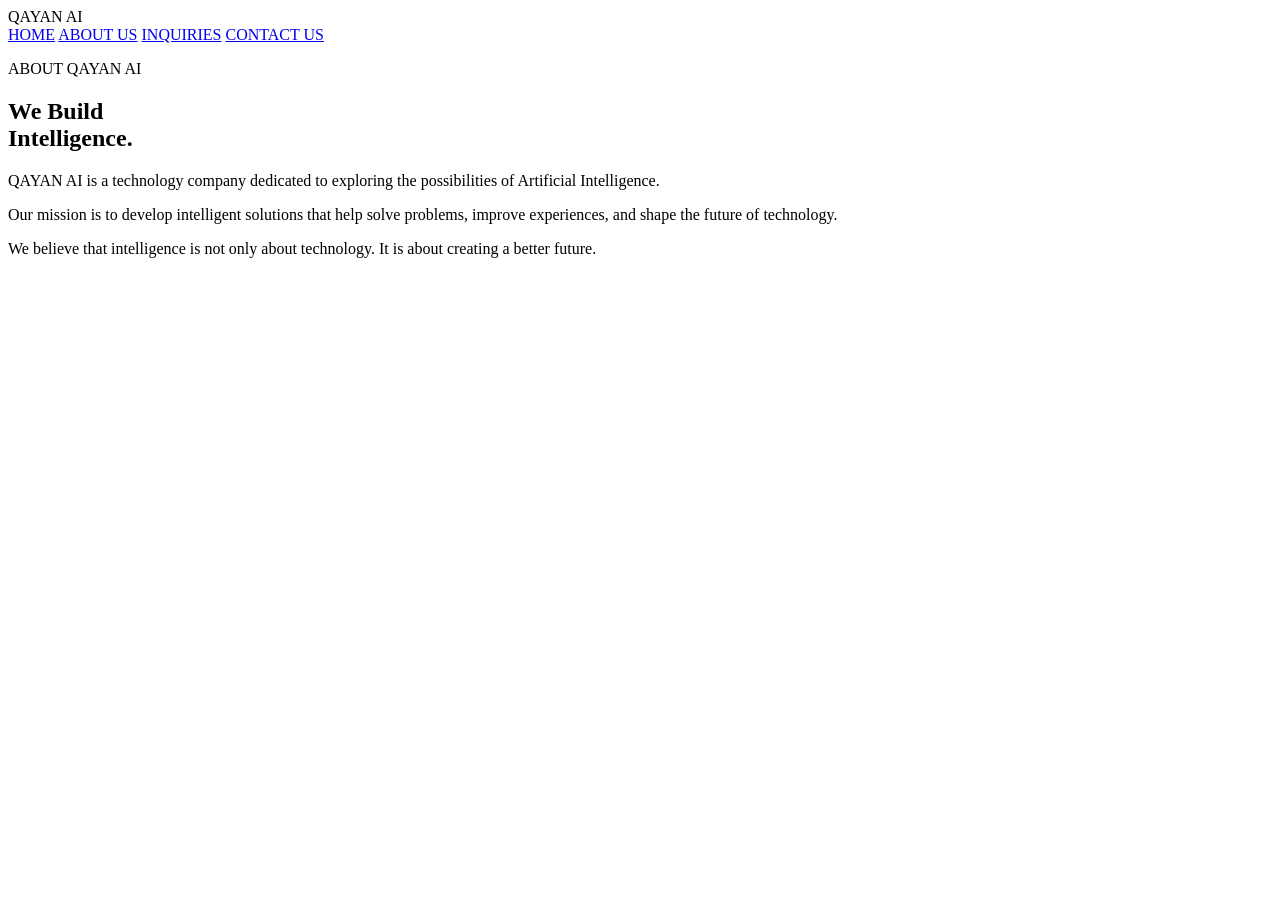
==== about.html @ 12998dd4 "Create about.html" ====
<!DOCTYPE html>
<html lang="en">
<head>
    <meta charset="UTF-8">
    <meta name="viewport" content="width=device-width, initial-scale=1.0">
    <title>QAYAN AI | About Us</title>
    <link rel="stylesheet" href="style.css">
</head>

<body>

    <nav class="navbar">

        <div class="logo">QAYAN AI</div>

        <div class="nav-links">
            <a href="home.html">HOME</a>
            <a href="about.html">ABOUT US</a>
            <a href="inquiries.html">INQUIRIES</a>
            <a href="contact.html">CONTACT US</a>
        </div>

    </nav>


    <section class="page-content">

        <p class="small-title">ABOUT QAYAN AI</p>

        <h1>
            We Build<br>
            <span>Intelligence.</span>
        </h1>

        <p class="page-text">
            QAYAN AI is a technology company dedicated to
            exploring the possibilities of Artificial Intelligence.
        </p>

        <p class="page-text">
            Our mission is to develop intelligent solutions
            that help solve problems, improve experiences,
            and shape the future of technology.
        </p>

        <p class="page-text">
            We believe that intelligence is not only about
            technology. It is about creating a better future.
        </p>

    </section>

</body>
</html>
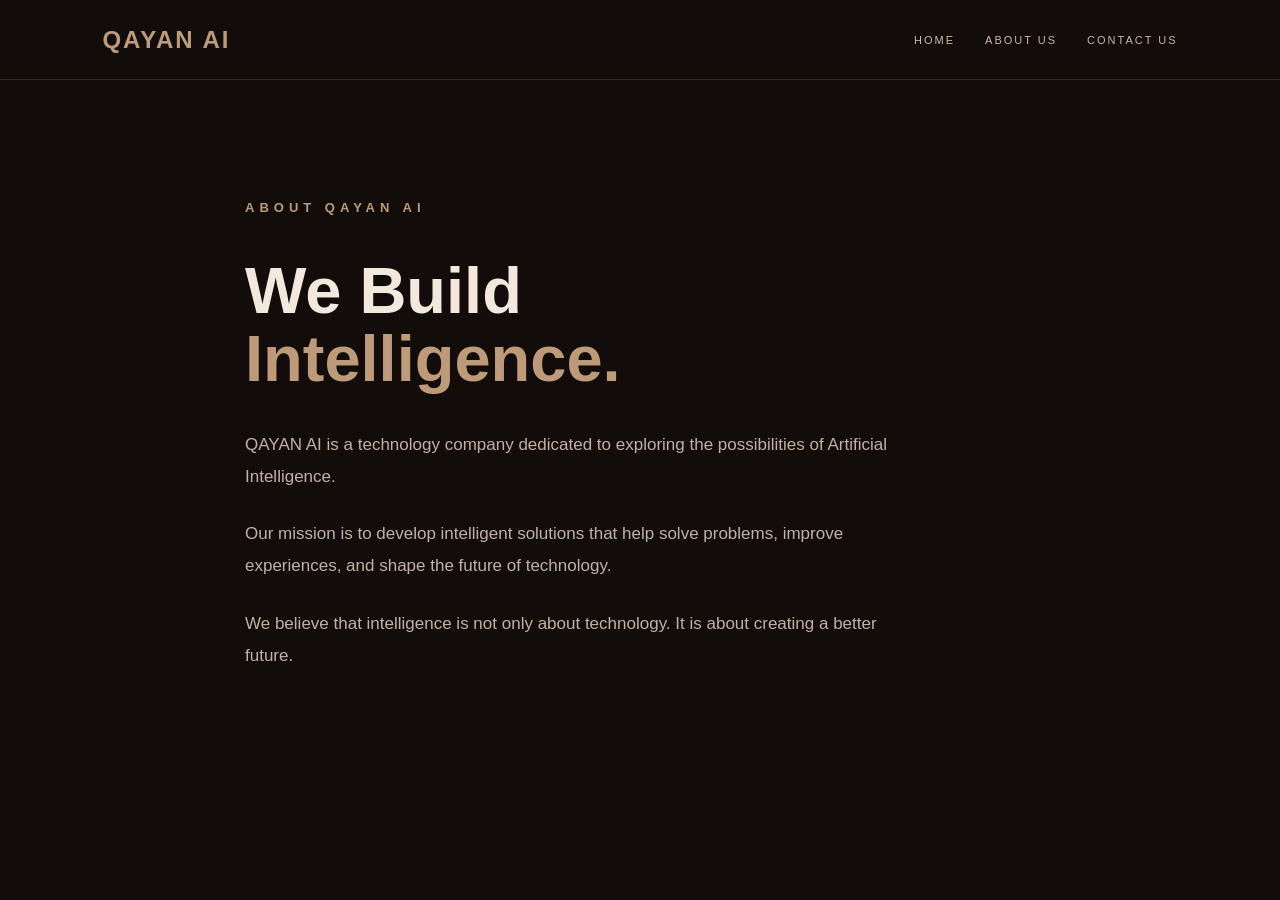
==== commit f6f53382: "Update about.html" ====
--- a/about.html
+++ b/about.html
@@ -16,7 +16,7 @@
         <div class="nav-links">
             <a href="home.html">HOME</a>
             <a href="about.html">ABOUT US</a>
-            <a href="inquiries.html">INQUIRIES</a>
+            
             <a href="contact.html">CONTACT US</a>
         </div>
 
@@ -51,4 +51,4 @@
     </section>
 
 </body>
-</html>+</html>
--- a/style.css
+++ b/style.css
@@ -0,0 +1,235 @@
+* {
+    margin: 0;
+    padding: 0;
+    box-sizing: border-box;
+}
+
+body {
+    background: #120d0b;
+    color: #f2e8dc;
+    font-family: Arial, sans-serif;
+}
+
+
+/* ================= COVER ================= */
+
+.cover-page {
+    min-height: 100vh;
+    display: flex;
+    justify-content: center;
+    align-items: center;
+    background: #120d0b;
+}
+
+.cover-box {
+    width: 545px;
+    min-height: 915px;
+    padding: 240px 55px 60px;
+    background: linear-gradient(
+        135deg,
+        #17100d,
+        #3b2418
+    );
+}
+
+.small-title {
+    color: #bd9b78;
+    font-size: 13px;
+    letter-spacing: 5px;
+    font-weight: bold;
+    margin-bottom: 42px;
+}
+
+.cover-box h1 {
+    font-size: 62px;
+    line-height: 1.08;
+    letter-spacing: 1px;
+    color: #f5eee5;
+}
+
+.description {
+    color: #c4ad98;
+    font-size: 17px;
+    line-height: 1.5;
+    margin-top: 38px;
+}
+
+.main-button {
+    display: inline-block;
+    margin-top: 48px;
+    padding: 22px 35px;
+    background: #bd9873;
+    color: #17110e;
+    text-decoration: none;
+    font-weight: bold;
+    letter-spacing: 1px;
+    transition: 0.3s;
+}
+
+.main-button:hover {
+    background: #e1c4a3;
+}
+
+
+/* ================= NAVBAR ================= */
+
+.navbar {
+    height: 80px;
+    padding: 0 8%;
+    display: flex;
+    align-items: center;
+    justify-content: space-between;
+    border-bottom: 1px solid #3a281e;
+}
+
+.logo {
+    font-size: 24px;
+    font-weight: bold;
+    letter-spacing: 2px;
+    color: #bd9b78;
+}
+
+.nav-links {
+    display: flex;
+    gap: 30px;
+}
+
+.nav-links a {
+    color: #cdb8a4;
+    text-decoration: none;
+    font-size: 11px;
+    letter-spacing: 2px;
+}
+
+.nav-links a:hover {
+    color: #f5eee5;
+}
+
+
+/* ================= CONTENT ================= */
+
+.page-content {
+    max-width: 850px;
+    margin: auto;
+    padding: 120px 30px;
+}
+
+.page-content h1,
+.form-page h1 {
+    font-size: 65px;
+    line-height: 1.05;
+    margin-bottom: 35px;
+}
+
+h1 span {
+    color: #bd9b78;
+}
+
+.page-text {
+    max-width: 650px;
+    color: #c3b1a2;
+    font-size: 17px;
+    line-height: 1.9;
+    margin-bottom: 25px;
+}
+
+
+/* ================= FORM ================= */
+
+.form-page {
+    max-width: 850px;
+    margin: auto;
+    padding: 100px 30px;
+}
+
+form {
+    max-width: 600px;
+    margin-top: 45px;
+}
+
+input,
+textarea {
+    width: 100%;
+    padding: 18px;
+    margin-bottom: 18px;
+    background: #211611;
+    border: 1px solid #634632;
+    color: #f5eee5;
+    font-size: 15px;
+}
+
+textarea {
+    height: 150px;
+    resize: none;
+}
+
+button {
+    padding: 18px 30px;
+    border: none;
+    background: #bd9873;
+    color: #17110e;
+    font-weight: bold;
+    letter-spacing: 1px;
+}
+
+
+/* ================= CONTACT ================= */
+
+.contact-info {
+    display: flex;
+    gap: 60px;
+    margin-top: 50px;
+    flex-wrap: wrap;
+}
+
+.contact-info p {
+    color: #c3b1a2;
+    line-height: 2;
+}
+
+.contact-info strong {
+    color: #bd9b78;
+    letter-spacing: 2px;
+}
+
+
+/* ================= MOBILE ================= */
+
+@media (max-width: 700px) {
+
+    .cover-box {
+        width: 82%;
+        min-height: 915px;
+        padding: 240px 55px 50px;
+    }
+
+    .cover-box h1 {
+        font-size: 45px;
+    }
+
+    .description {
+        font-size: 15px;
+    }
+
+    .navbar {
+        height: auto;
+        padding: 25px 20px;
+        flex-direction: column;
+        gap: 20px;
+    }
+
+    .nav-links {
+        gap: 13px;
+        flex-wrap: wrap;
+        justify-content: center;
+    }
+
+    .nav-links a {
+        font-size: 9px;
+    }
+
+    .page-content h1,
+    .form-page h1 {
+        font-size: 45px;
+    }
+}
